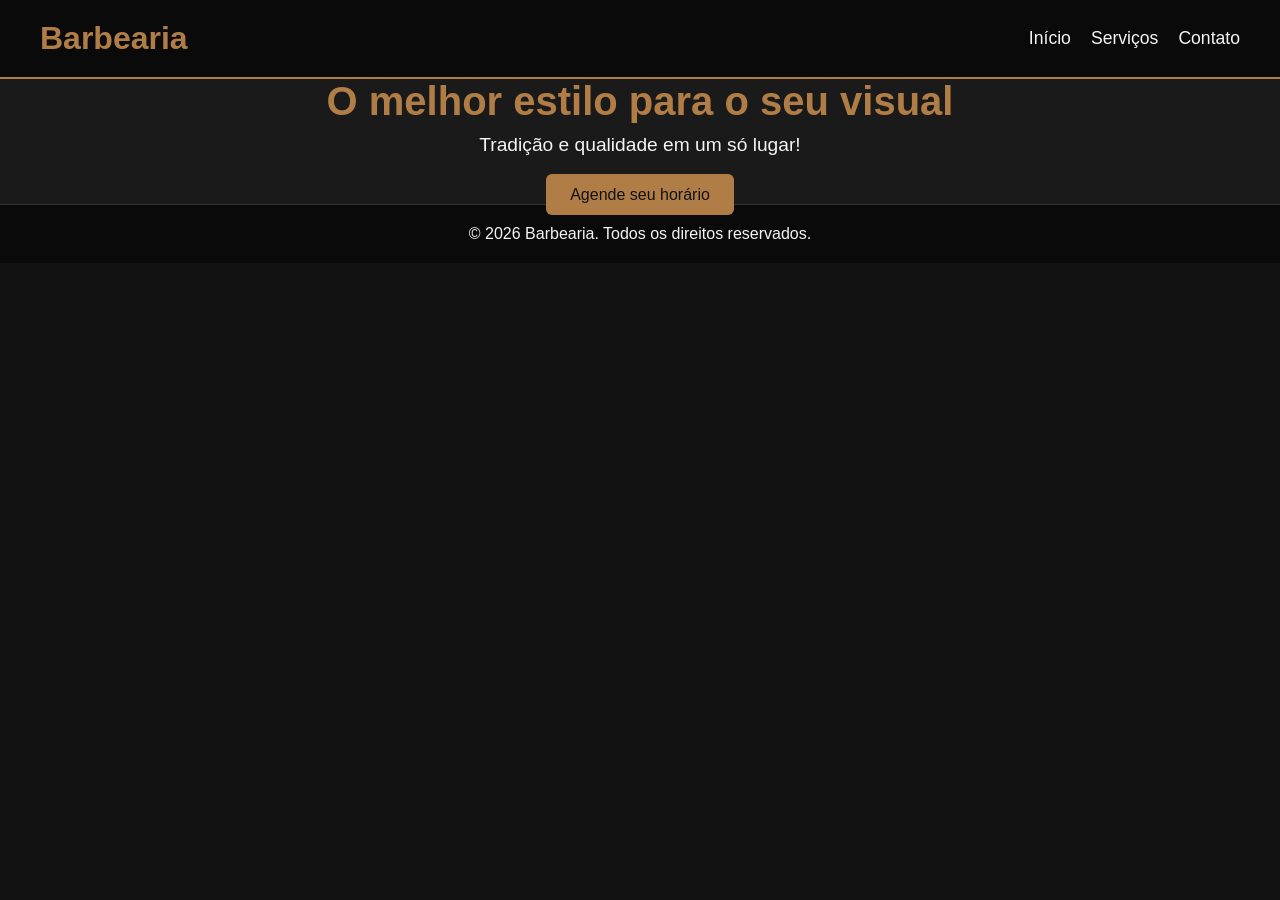
==== index.html @ 6a4c4179 "Estrutura final das paginas e CSS mestre" ====
<!DOCTYPE html>
<html lang="pt-BR">
<head>
    <meta charset="UTF-8">
    <meta name="viewport" content="width=device-width, initial-scale=1.0">
    <title>Barbearia - Inicio</title>
    <link rel="stylesheet" href="style.css">
</head>
<body>
    
    <header>
        <div class="logo">
            <h1>Barbearia</h1>
        </div>
        <nav>
            <ul>
                <li><a href="index.html">Início</a></li>
                <li><a href="servicos.html">Serviços</a></li>
                <li><a href="contato.html">Contato</a></li>
            </ul>
        </nav>
    </header>

    <main>
    <section class="hero">
            <h2>O melhor estilo para o seu visual</h2>
            <p>Tradição e qualidade em um só lugar! </p>
            <a href="contato.html" class="btn">Agende seu horário</a>
        </section>
    </main>

    <footer> <p>&copy; 2026 Barbearia. Todos os direitos reservados.</p> 
    </footer>
</body>
</html>
---- style.css ----
:root {
    --bg-fundo: #121212;
    --bg-secao: #1a1a1a;
    --bg-header: #0a0a0a;
    --bg-card: #1e1e1e;
    --cor-texto: #f5f5f5;
    --cor-destaque: #b07d46;
    --cor-destaque-hover: #c99358;
    --cor-borda: #333333;
}
* {
    margin:0;
    padding: 0;
    box-sizing: border-box;
    font-family: Arial, sans-serif;
}

body {
    background-color: var(--bg-fundo);
    color: var(--cor-texto);
}

header{ 
    background-color: var(--bg-header);
    padding: 1.25rem 2.5rem;
    display: flex;
    justify-content: space-between;
    align-items: center;
    border-bottom: 2px solid var(--cor-destaque);

}
.logo h1 {
    color: var(--cor-destaque);
}

nav ul {
    list-style: none;
    display: flex;
    gap: 1.25rem;
}

nav a {
    color: var(--cor-texto);
    text-decoration: none;
    font-size: 1.1rem;
    transition: color 0.3s;
}
nav a:hover {
    color: var(--cor-destaque-hover);
}

nav a.ativo {
    color: var(--cor-destaque);
    font-weight: bold;
    border-bottom: 2px solid var(--cor-destaque);
}
.hero {
    text-align: center;
    padding: 5.rem 1.25rem;
    background-color: var(--bg-secao);
}

.hero h2 {
    font-size: 2.5rem;
    color: var(--cor-destaque);
    margin-bottom: 0.625rem;
}

.hero p {
    font-size: 1.2rem;
    margin-bottom: 1.875rem;
}

.btn {
    background-color: var(--cor-destaque);
    color: #121212;
    padding: 0.75rem 1.5rem;
    text-decoration: none;
    border-radius: 0.375rem;
}   

.btn:hover {
    background-color: var(--cor-destaque-hover);
}

footer {
    background-color: var(--bg-header);
    text-align: center;
    padding: 1.25rem;
    border-top: 1px solid var(--cor-borda);
}
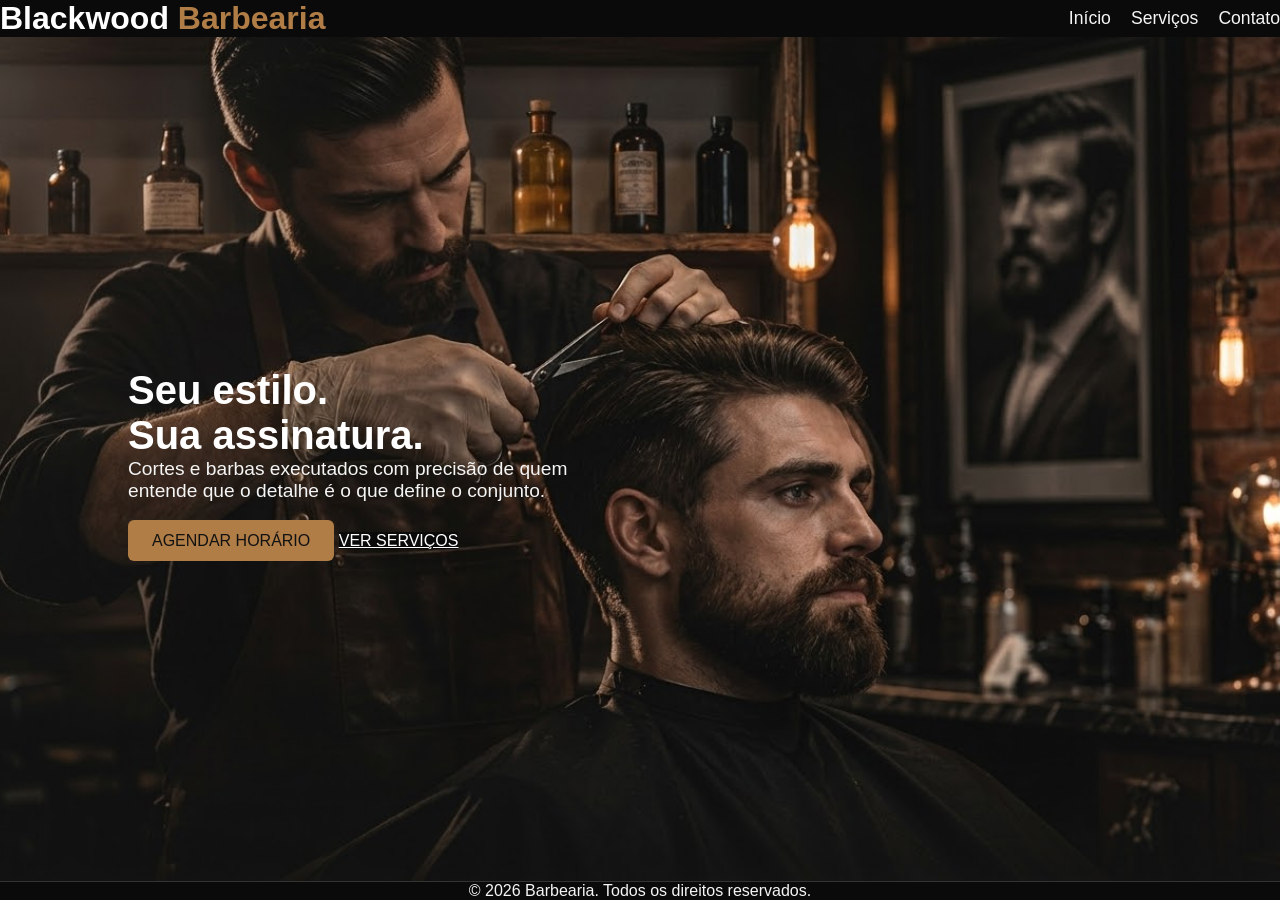
==== commit 257b593f: "Modificações feitas na pagina inicial e no css dela" ====
--- a/index.html
+++ b/index.html
@@ -1,16 +1,18 @@
 <!DOCTYPE html>
 <html lang="pt-BR">
+
 <head>
     <meta charset="UTF-8">
     <meta name="viewport" content="width=device-width, initial-scale=1.0">
     <title>Barbearia - Inicio</title>
     <link rel="stylesheet" href="style.css">
 </head>
+
 <body>
-    
+
     <header>
         <div class="logo">
-            <h1>Barbearia</h1>
+            <h1> <span>Blackwood</span> Barbearia</h1>
         </div>
         <nav>
             <ul>
@@ -22,14 +24,21 @@
     </header>
 
     <main>
-    <section class="hero">
-            <h2>O melhor estilo para o seu visual</h2>
-            <p>Tradição e qualidade em um só lugar! </p>
-            <a href="contato.html" class="btn">Agende seu horário</a>
+
+        <section class="hero">
+            <h2>Seu estilo.</h2>
+            <h2>Sua assinatura.</h2>
+            <p>Cortes e barbas executados com precisão de quem<br> entende que o detalhe é o que define o conjunto. </p>
+            <div class="Botões">
+                <a href="contato.html" class="btn">AGENDAR HORÁRIO</a>
+                <a href="servicos.html" class="btn2">VER SERVIÇOS</a>
+            </div>
         </section>
     </main>
 
-    <footer> <p>&copy; 2026 Barbearia. Todos os direitos reservados.</p> 
+    <footer>
+        <p>&copy; 2026 Barbearia. Todos os direitos reservados.</p>
     </footer>
 </body>
+
 </html>
--- a/style.css
+++ b/style.css
@@ -8,9 +8,12 @@
     --cor-destaque-hover: #c99358;
     --cor-borda: #333333;
 }
+
 * {
-    margin:0;
+    margin: 0;
     padding: 0;
+    width: auto;
+    height: auto;
     box-sizing: border-box;
     font-family: Arial, sans-serif;
 }
@@ -18,17 +21,30 @@
 body {
     background-color: var(--bg-fundo);
     color: var(--cor-texto);
+    display: flex;
+    flex-direction: column;
+    min-height: 100vh;
 }
 
-header{ 
+header {
     background-color: var(--bg-header);
-    padding: 1.25rem 2.5rem;
+    padding: auto;
     display: flex;
+    align-items: center;
     justify-content: space-between;
     align-items: center;
-    border-bottom: 2px solid var(--cor-destaque);
 
 }
+
+main {
+    flex: 1;
+    display: flex;
+}
+
+span {
+    color: white;
+}
+
 .logo h1 {
     color: var(--cor-destaque);
 }
@@ -45,6 +61,7 @@
     font-size: 1.1rem;
     transition: color 0.3s;
 }
+
 nav a:hover {
     color: var(--cor-destaque-hover);
 }
@@ -54,16 +71,23 @@
     font-weight: bold;
     border-bottom: 2px solid var(--cor-destaque);
 }
+
 .hero {
-    text-align: center;
-    padding: 5.rem 1.25rem;
+    text-align: justify;
+    flex: 1;
+    padding: 0 10%;
     background-color: var(--bg-secao);
+    background-image: url(Barbearia.jpeg);
+    background-size: cover;
+    background-position: center;
+    display: flex;
+    justify-content: center;
+    flex-direction: column;
 }
 
 .hero h2 {
     font-size: 2.5rem;
-    color: var(--cor-destaque);
-    margin-bottom: 0.625rem;
+    color: white
 }
 
 .hero p {
@@ -77,7 +101,13 @@
     padding: 0.75rem 1.5rem;
     text-decoration: none;
     border-radius: 0.375rem;
-}   
+}
+
+.btn2 {
+    background-color: #0a0a0a;
+    color: white;
+    align-items: center;
+}
 
 .btn:hover {
     background-color: var(--cor-destaque-hover);
@@ -86,6 +116,6 @@
 footer {
     background-color: var(--bg-header);
     text-align: center;
-    padding: 1.25rem;
+    padding: auto;
     border-top: 1px solid var(--cor-borda);
 }
